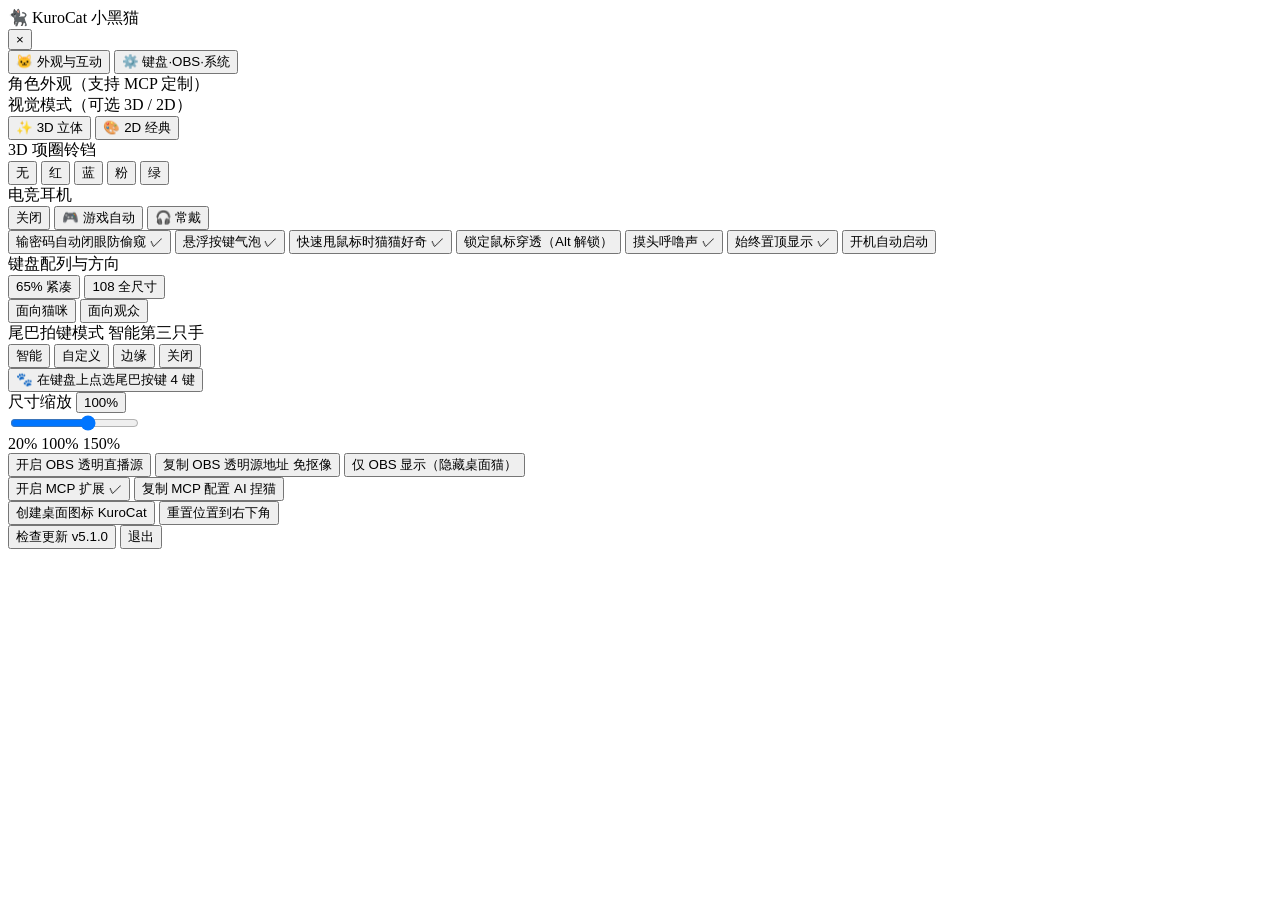
==== menu.html @ 73ce9b1f "feat: 为快速甩鼠标触发的好奇表情增加开关 右键菜单「外观与互动」新增「快速甩鼠标时猫猫好奇」，默认开启，行为与现在一致； 关闭后鼠标快速划过不再触发睁大眼睛、竖耳朵，眼睛仍跟随鼠标。  - 设置" ====
<!doctype html>
<html lang="zh-CN" class="menu-window-mode">
  <head>
    <meta charset="UTF-8" />
    <meta name="viewport" content="width=device-width, initial-scale=1.0" />
    <title>KuroCat Menu</title>
  </head>
  <body class="menu-window-body">
    <div id="context-menu" class="context-menu floating-side-menu tab-menu-layout">
      <div class="menu-header-row">
        <div class="menu-header" id="menu-header">🐈‍⬛ KuroCat 小黑猫</div>
        <button class="menu-close-btn" id="btn-close-menu" type="button" title="关闭菜单 (Esc)">×</button>
      </div>

      <div class="menu-tabs" role="tablist" aria-label="设置分类">
        <button class="menu-tab-btn active" data-tab="appearance" type="button" role="tab" aria-selected="true">
          🐱 外观与互动
        </button>
        <button class="menu-tab-btn" data-tab="system" type="button" role="tab" aria-selected="false">
          ⚙️ 键盘·OBS·系统
        </button>
      </div>

      <div class="tab-body" id="menu-tab-body">
        <!-- Tab 1: Appearance & Interaction -->
        <div class="tab-panel" data-tab-panel="appearance">
          <div class="menu-scale-row">
            <span class="menu-scale-label">角色外观（支持 MCP 定制）</span>
            <div class="breed-pills" id="breed-pills"></div>
          </div>

          <div class="menu-scale-row" id="render-mode-row">
            <span class="menu-scale-label">视觉模式（可选 3D / 2D）</span>
            <div class="kb-pills">
              <button class="kb-pill active" data-rendermode="3d" type="button" title="Three.js 真 3D 体积光影手办">✨ 3D 立体</button>
              <button class="kb-pill" data-rendermode="2d" type="button" title="经典 2D 矢量手绘，极简省电">🎨 2D 经典</button>
            </div>
          </div>

          <div class="menu-scale-row" id="collar-row">
            <span class="menu-scale-label">3D 项圈铃铛</span>
            <div class="collar-pills">
              <button class="kb-pill active" data-collar="none" type="button">无</button>
              <button class="kb-pill" data-collar="red" type="button">红</button>
              <button class="kb-pill" data-collar="blue" type="button">蓝</button>
              <button class="kb-pill" data-collar="pink" type="button">粉</button>
              <button class="kb-pill" data-collar="green" type="button">绿</button>
            </div>
          </div>

          <div class="menu-scale-row" id="headphone-row">
            <span class="menu-scale-label">电竞耳机</span>
            <div class="render-mode-pills">
              <button class="kb-pill active" data-headphonemode="off" type="button" title="不戴耳机">关闭</button>
              <button class="kb-pill" data-headphonemode="auto" type="button" title="检测到玩游戏时自动戴上电竞耳机，退出后自动摘下">🎮 游戏自动</button>
              <button class="kb-pill" data-headphonemode="on" type="button" title="随时一直戴着电竞耳机">🎧 常戴</button>
            </div>
          </div>

          <div class="menu-sep"></div>

          <button class="menu-item" data-action="toggle-privacy" title="检测到输入密码时猫猫自动闭眼、大肥鱼双手捂眼并隐藏全部按键">
            <span>输密码自动闭眼防偷窥</span>
            <span class="menu-check" id="chk-privacy">✓</span>
          </button>
          <button class="menu-item" data-action="toggle-bubbles">
            <span>悬浮按键气泡</span>
            <span class="menu-check" id="chk-bubbles">✓</span>
          </button>
          <button class="menu-item" data-action="toggle-curious" title="鼠标快速划过时，猫猫睁大眼睛、竖起耳朵盯着看">
            <span>快速甩鼠标时猫猫好奇</span>
            <span class="menu-check" id="chk-curious">✓</span>
          </button>
          <button class="menu-item" data-action="toggle-lock" id="btn-toggle-lock" title="开启后重启保持锁定，按住 Alt 或在托盘可随时解锁">
            <span id="lbl-toggle-lock">锁定鼠标穿透（Alt 解锁）</span>
            <span class="menu-check" id="chk-lock"></span>
          </button>
          <button class="menu-item" data-action="toggle-sound">
            <span>摸头呼噜声</span>
            <span class="menu-check" id="chk-sound">✓</span>
          </button>
          <button class="menu-item" data-action="toggle-top">
            <span>始终置顶显示</span>
            <span class="menu-check" id="chk-top">✓</span>
          </button>
          <button class="menu-item" data-action="toggle-autostart">
            <span>开机自动启动</span>
            <span class="menu-check" id="chk-autostart"></span>
          </button>
        </div>

        <!-- Tab 2: Keyboard, OBS, MCP & System -->
        <div class="tab-panel hidden" data-tab-panel="system">
          <div class="menu-scale-row">
            <span class="menu-scale-label">键盘配列与方向</span>
            <div class="kb-pills">
              <button class="kb-pill active" data-kblayout="65" type="button">65% 紧凑</button>
              <button class="kb-pill" data-kblayout="108" type="button">108 全尺寸</button>
            </div>
            <div class="kb-pills">
              <button class="kb-pill active" data-kborient="cat" type="button">面向猫咪</button>
              <button class="kb-pill" data-kborient="viewer" type="button">面向观众</button>
            </div>
          </div>

          <div class="menu-scale-row">
            <div class="scale-header">
              <span class="menu-scale-label">尾巴拍键模式</span>
              <span class="tail-mode-badge" id="tail-mode-badge">智能第三只手</span>
            </div>
            <div class="tail-mode-pills">
              <button class="kb-pill active" data-tailmode="smart" type="button" title="平时双手打字，两手忙不过来或敲完回车时自动出尾">智能</button>
              <button class="kb-pill" data-tailmode="custom" type="button" title="只拍你亲手勾选的按键">自定义</button>
              <button class="kb-pill" data-tailmode="edge" type="button" title="近尾外侧边缘区（不拆 WASD）">边缘</button>
              <button class="kb-pill" data-tailmode="off" type="button" title="尾巴只自然摆动，不拍任何键">关闭</button>
            </div>
            <button class="tail-pick-trigger" data-action="open-tail-picker" id="btn-open-tail-picker" type="button">
              <span>🐾 在键盘上点选尾巴按键</span>
              <span class="menu-hint" id="tail-keys-count">4 键</span>
            </button>
          </div>

          <div class="menu-scale-row">
            <div class="scale-header">
              <span class="menu-scale-label">尺寸缩放</span>
              <button class="scale-value-btn" id="scale-value" type="button" title="点击复位 100%">100%</button>
            </div>
            <div class="scale-slider-wrap">
              <input
                type="range"
                id="scale-slider"
                class="scale-slider"
                min="20"
                max="150"
                step="1"
                value="100"
              />
              <div class="scale-ticks">
                <span>20%</span>
                <span class="scale-tick-mid">100%</span>
                <span>150%</span>
              </div>
            </div>
          </div>

          <div class="menu-sep"></div>

          <button class="menu-item" data-action="toggle-obs" title="开启本机透明 OBS 浏览器源，免绿幕抠像，密码防偷窥同步生效">
            <span>开启 OBS 透明直播源</span>
            <span class="menu-check" id="chk-obs"></span>
          </button>
          <button class="menu-item" data-action="copy-obs" id="btn-copy-obs" title="复制地址并在 OBS 中添加「浏览器」来源即可">
            <span>复制 OBS 透明源地址</span>
            <span class="menu-hint" id="obs-copy-hint">免抠像</span>
          </button>
          <button class="menu-item hidden" data-action="toggle-obs-hide" id="btn-obs-hide" title="仅在 OBS 画面中显示小猫，打游戏时不遮挡桌面视野">
            <span>仅 OBS 显示（隐藏桌面猫）</span>
            <span class="menu-check" id="chk-obs-hide"></span>
          </button>

          <div class="menu-sep"></div>

          <button class="menu-item" data-action="toggle-mcp">
            <span>开启 MCP 扩展</span>
            <span class="menu-check" id="chk-mcp">✓</span>
          </button>
          <button class="menu-item" data-action="copy-mcp" id="btn-copy-mcp">
            <span>复制 MCP 配置</span>
            <span class="menu-hint" id="mcp-copy-hint">AI 捏猫</span>
          </button>

          <div class="menu-sep"></div>

          <button class="menu-item" data-action="desktop-shortcut" id="btn-desktop-shortcut">
            <span>创建桌面图标</span>
            <span class="menu-hint" id="shortcut-hint">KuroCat</span>
          </button>
          <button class="menu-item" data-action="reset-pos">
            <span>重置位置到右下角</span>
          </button>
        </div>
      </div>

      <div class="tab-footer">
        <button class="footer-btn" data-action="check-update" id="btn-check-update" type="button">
          <span id="update-hint">检查更新 v5.1.0</span>
        </button>
        <button class="footer-btn danger" data-action="quit" type="button">退出</button>
      </div>
    </div>

    <script type="module" src="/src/menuMain.ts"></script>
  </body>
</html>
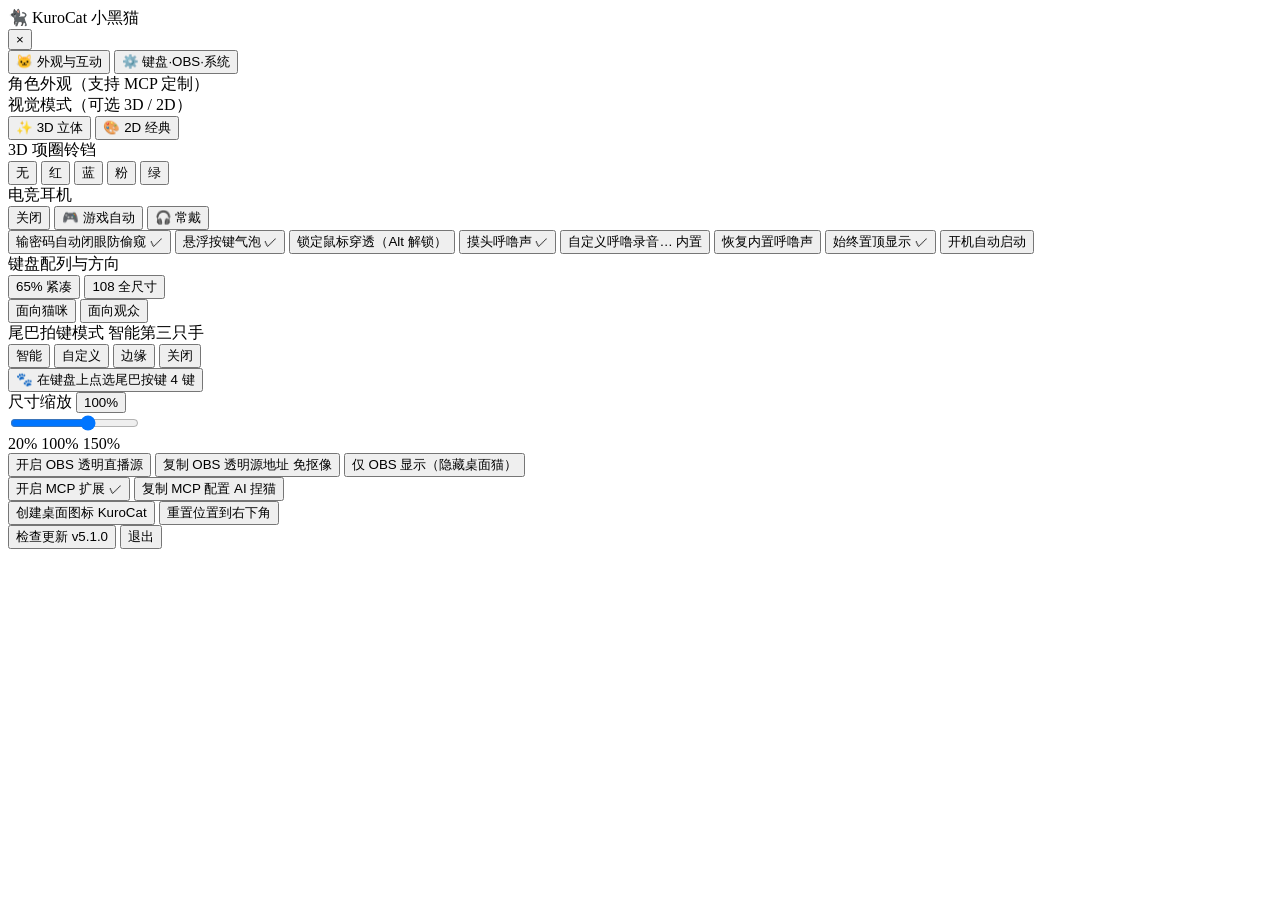
==== commit 49142060: "feat: 支持自定义呼噜录音 右键菜单「外观与互动」在「摸头呼噜声」下新增「自定义呼噜录音…」： 选一段 mp3、wav、ogg、m4a 或 flac 录音，摸头时就播放它； 选过后可点「恢复内置呼" ====
--- a/menu.html
+++ b/menu.html
@@ -67,10 +67,6 @@
             <span>悬浮按键气泡</span>
             <span class="menu-check" id="chk-bubbles">✓</span>
           </button>
-          <button class="menu-item" data-action="toggle-curious" title="鼠标快速划过时，猫猫睁大眼睛、竖起耳朵盯着看">
-            <span>快速甩鼠标时猫猫好奇</span>
-            <span class="menu-check" id="chk-curious">✓</span>
-          </button>
           <button class="menu-item" data-action="toggle-lock" id="btn-toggle-lock" title="开启后重启保持锁定，按住 Alt 或在托盘可随时解锁">
             <span id="lbl-toggle-lock">锁定鼠标穿透（Alt 解锁）</span>
             <span class="menu-check" id="chk-lock"></span>
@@ -78,6 +74,13 @@
           <button class="menu-item" data-action="toggle-sound">
             <span>摸头呼噜声</span>
             <span class="menu-check" id="chk-sound">✓</span>
+          </button>
+          <button class="menu-item" data-action="pick-purr" title="选一段猫咪呼噜录音（mp3、wav、ogg、m4a、flac），摸头时播放它">
+            <span>自定义呼噜录音…</span>
+            <span class="menu-hint" id="purr-hint">内置</span>
+          </button>
+          <button class="menu-item hidden" data-action="clear-purr" id="btn-clear-purr">
+            <span>恢复内置呼噜声</span>
           </button>
           <button class="menu-item" data-action="toggle-top">
             <span>始终置顶显示</span>
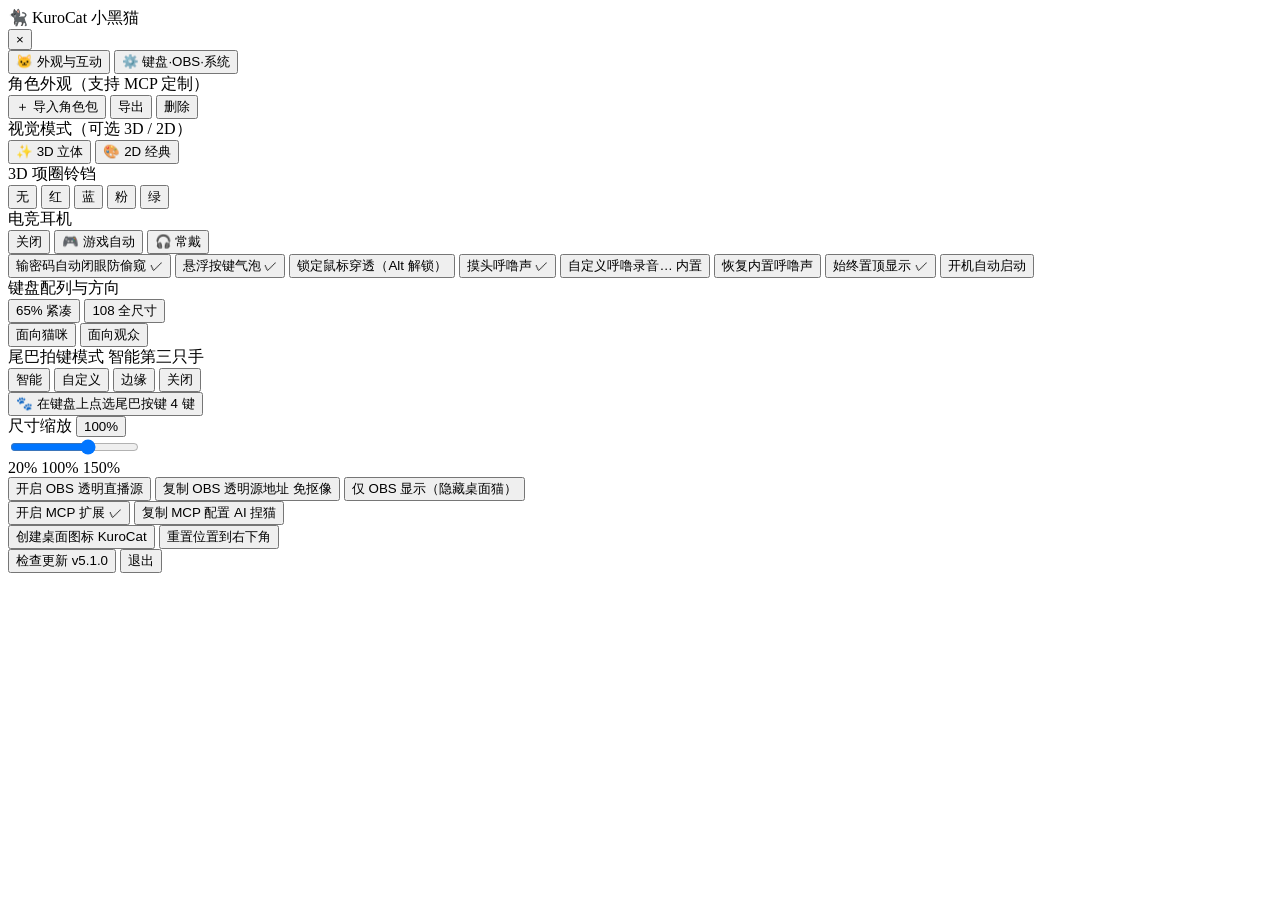
==== commit 1cac49fd: "feat: 支持导入自己画的角色包 右键菜单「外观与互动」在角色列表下新增「＋ 导入角色包」：选一个 ZIP （character.json + 透明 PNG），导入后自动换成这个角色。选中导入的角色" ====
--- a/menu.html
+++ b/menu.html
@@ -27,6 +27,11 @@
           <div class="menu-scale-row">
             <span class="menu-scale-label">角色外观（支持 MCP 定制）</span>
             <div class="breed-pills" id="breed-pills"></div>
+            <div class="render-mode-pills character-actions">
+              <button class="kb-pill" type="button" data-action="import-character" title="选一个角色包（ZIP：character.json + 透明 PNG），导入后自动换成它">＋ 导入角色包</button>
+              <button class="kb-pill hidden" type="button" data-action="export-character" id="btn-export-character" title="把当前角色打包成 ZIP，换电脑或分享时用">导出</button>
+              <button class="kb-pill hidden" type="button" data-action="delete-character" id="btn-delete-character">删除</button>
+            </div>
           </div>
 
           <div class="menu-scale-row" id="render-mode-row">
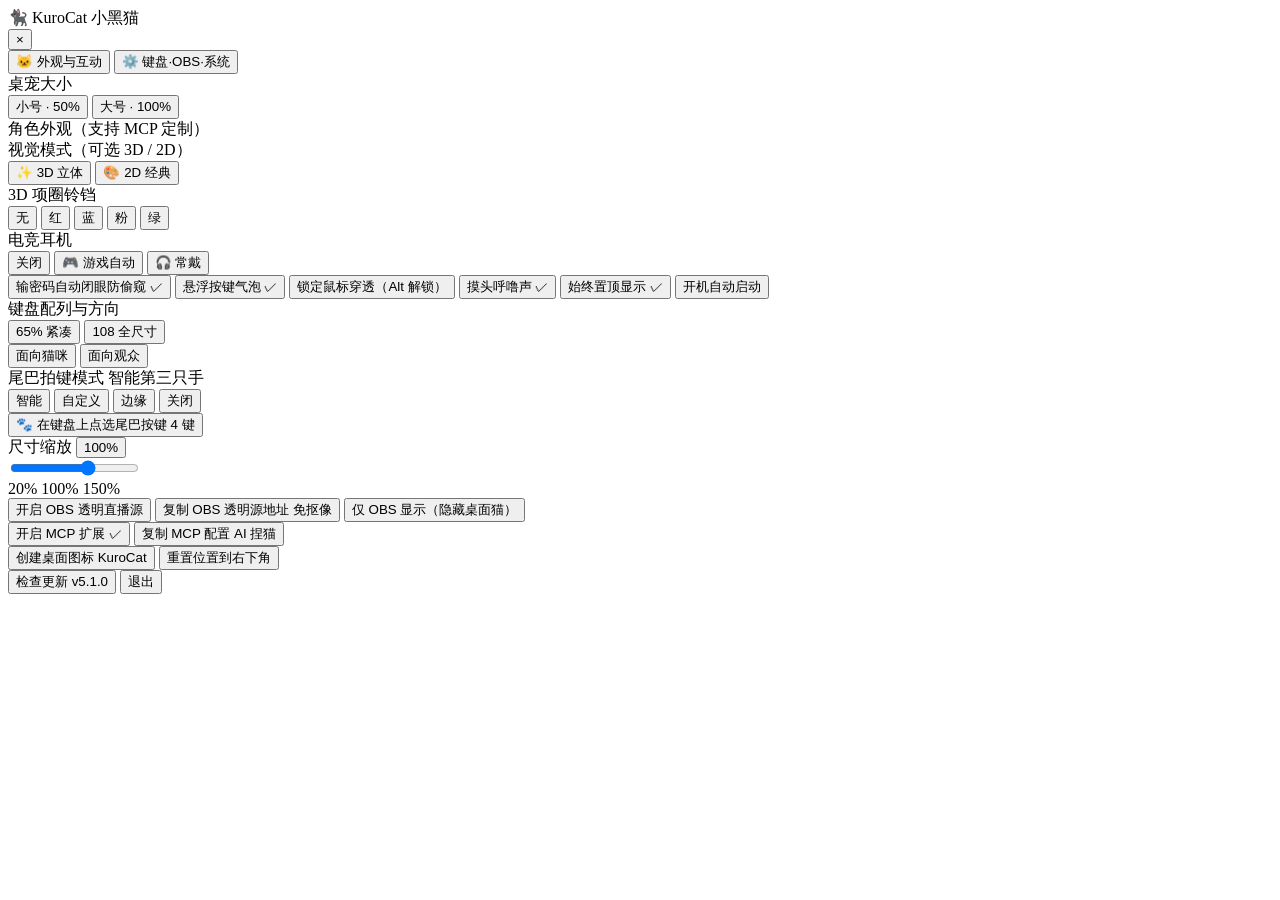
==== commit 9f9ccbc8: "feat: 右键菜单增加小号 / 大号快捷按钮 右键菜单「外观与互动」最上方新增「桌宠大小」：「小号 · 50%」和 「大号 · 100%」，点一下立即切换并保存，重启后保留。  - 当前尺寸是 50" ====
--- a/menu.html
+++ b/menu.html
@@ -25,13 +25,15 @@
         <!-- Tab 1: Appearance & Interaction -->
         <div class="tab-panel" data-tab-panel="appearance">
           <div class="menu-scale-row">
+            <span class="menu-scale-label">桌宠大小</span>
+            <div class="kb-pills size-presets" role="group" aria-label="桌宠大小">
+              <button class="kb-pill" type="button" data-scale="0.5" aria-pressed="false">小号 · 50%</button>
+              <button class="kb-pill" type="button" data-scale="1" aria-pressed="false">大号 · 100%</button>
+            </div>
+          </div>
+          <div class="menu-scale-row">
             <span class="menu-scale-label">角色外观（支持 MCP 定制）</span>
             <div class="breed-pills" id="breed-pills"></div>
-            <div class="render-mode-pills character-actions">
-              <button class="kb-pill" type="button" data-action="import-character" title="选一个角色包（ZIP：character.json + 透明 PNG），导入后自动换成它">＋ 导入角色包</button>
-              <button class="kb-pill hidden" type="button" data-action="export-character" id="btn-export-character" title="把当前角色打包成 ZIP，换电脑或分享时用">导出</button>
-              <button class="kb-pill hidden" type="button" data-action="delete-character" id="btn-delete-character">删除</button>
-            </div>
           </div>
 
           <div class="menu-scale-row" id="render-mode-row">
@@ -79,13 +81,6 @@
           <button class="menu-item" data-action="toggle-sound">
             <span>摸头呼噜声</span>
             <span class="menu-check" id="chk-sound">✓</span>
-          </button>
-          <button class="menu-item" data-action="pick-purr" title="选一段猫咪呼噜录音（mp3、wav、ogg、m4a、flac），摸头时播放它">
-            <span>自定义呼噜录音…</span>
-            <span class="menu-hint" id="purr-hint">内置</span>
-          </button>
-          <button class="menu-item hidden" data-action="clear-purr" id="btn-clear-purr">
-            <span>恢复内置呼噜声</span>
           </button>
           <button class="menu-item" data-action="toggle-top">
             <span>始终置顶显示</span>
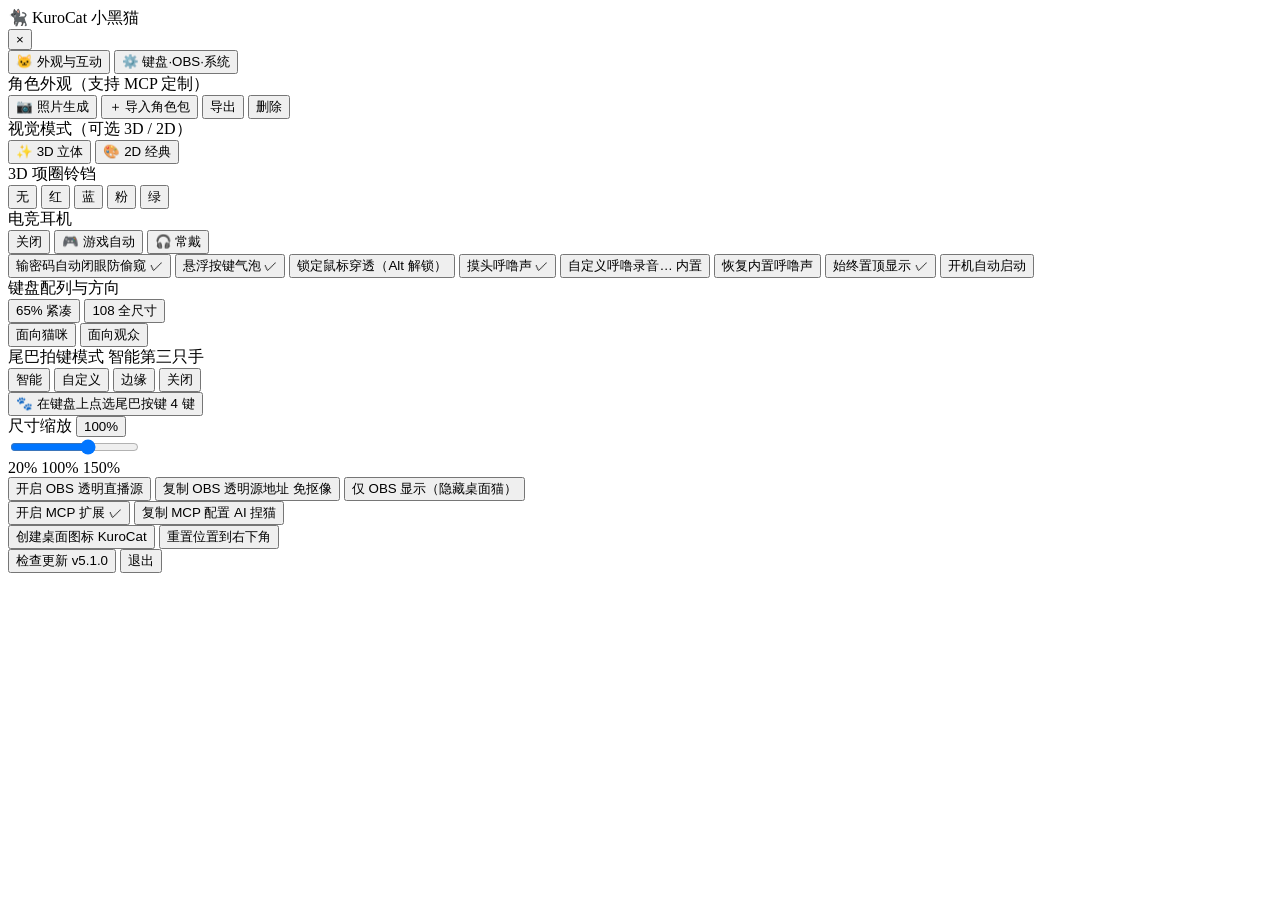
==== commit fbd022e0: "feat: 从一张宠物照片生成角色 右键菜单「外观与互动」角色区新增「📷 照片生成」：选一张宠物照片， AI 照着照片画出 6 个动作，自动切成角色包并换上，名字为「我的宠物」。  - 画图通过本机的" ====
--- a/menu.html
+++ b/menu.html
@@ -25,15 +25,14 @@
         <!-- Tab 1: Appearance & Interaction -->
         <div class="tab-panel" data-tab-panel="appearance">
           <div class="menu-scale-row">
-            <span class="menu-scale-label">桌宠大小</span>
-            <div class="kb-pills size-presets" role="group" aria-label="桌宠大小">
-              <button class="kb-pill" type="button" data-scale="0.5" aria-pressed="false">小号 · 50%</button>
-              <button class="kb-pill" type="button" data-scale="1" aria-pressed="false">大号 · 100%</button>
-            </div>
-          </div>
-          <div class="menu-scale-row">
             <span class="menu-scale-label">角色外观（支持 MCP 定制）</span>
             <div class="breed-pills" id="breed-pills"></div>
+            <div class="render-mode-pills character-actions">
+              <button class="kb-pill" type="button" data-action="photo-character" title="选一张宠物照片，AI 照着画成卡通角色（大约一分钟），画好后自动换上">📷 照片生成</button>
+              <button class="kb-pill" type="button" data-action="import-character" title="选一个角色包（ZIP：character.json + 透明 PNG），导入后自动换成它">＋ 导入角色包</button>
+              <button class="kb-pill hidden" type="button" data-action="export-character" id="btn-export-character" title="把当前角色打包成 ZIP，换电脑或分享时用">导出</button>
+              <button class="kb-pill hidden" type="button" data-action="delete-character" id="btn-delete-character">删除</button>
+            </div>
           </div>
 
           <div class="menu-scale-row" id="render-mode-row">
@@ -81,6 +80,13 @@
           <button class="menu-item" data-action="toggle-sound">
             <span>摸头呼噜声</span>
             <span class="menu-check" id="chk-sound">✓</span>
+          </button>
+          <button class="menu-item" data-action="pick-purr" title="选一段猫咪呼噜录音（mp3、wav、ogg、m4a、flac），摸头时播放它">
+            <span>自定义呼噜录音…</span>
+            <span class="menu-hint" id="purr-hint">内置</span>
+          </button>
+          <button class="menu-item hidden" data-action="clear-purr" id="btn-clear-purr">
+            <span>恢复内置呼噜声</span>
           </button>
           <button class="menu-item" data-action="toggle-top">
             <span>始终置顶显示</span>
